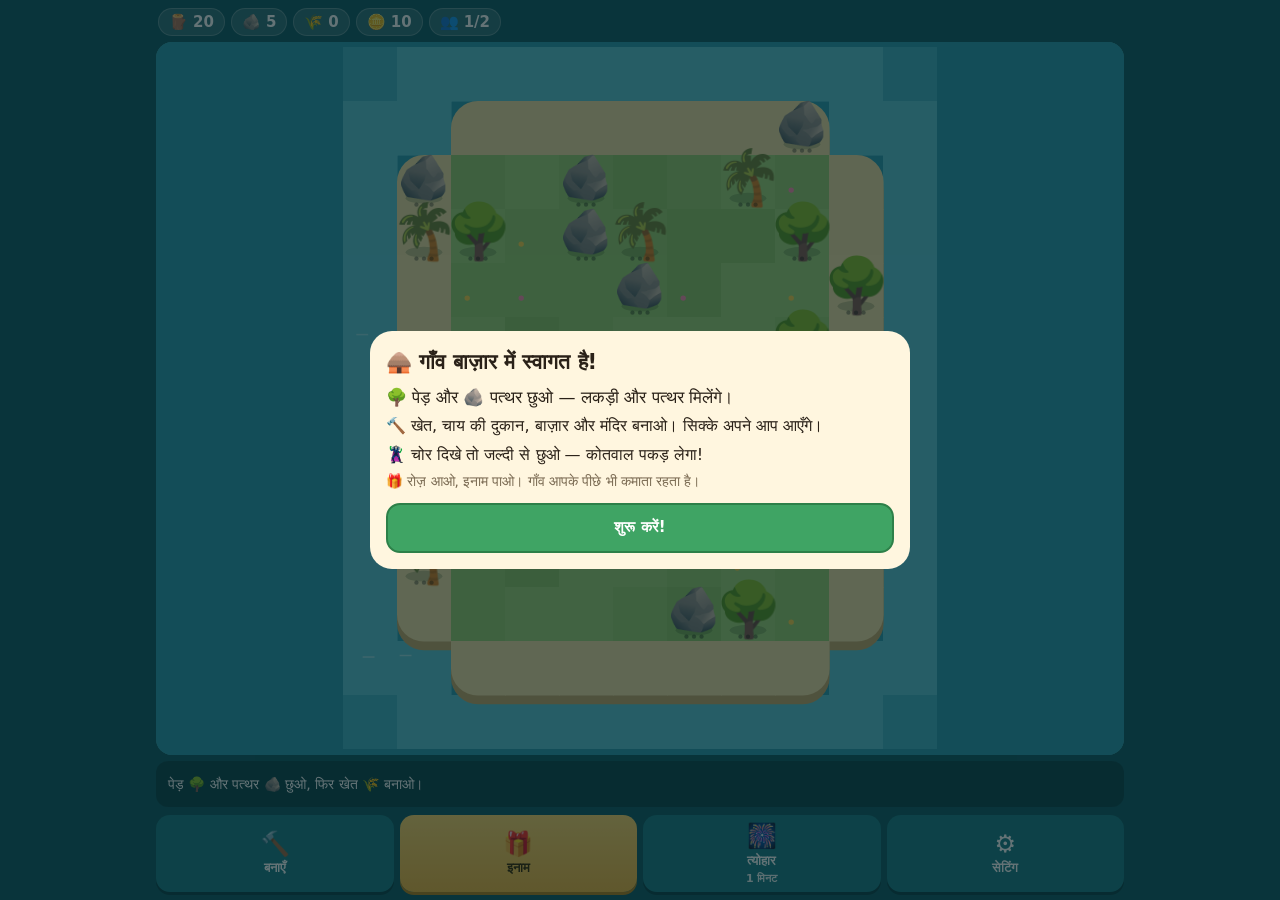
==== inde/index.html @ fd516fac "Équilibrage d'Île Paradis + version Inde simplifiée (inde/) - Île Paradis : coûts/durées plus élevés" ====
<!doctype html>
<html lang="hi">
<head>
<meta charset="utf-8">
<meta name="viewport" content="width=device-width,initial-scale=1,maximum-scale=1,user-scalable=no,viewport-fit=cover">
<meta name="theme-color" content="#0f5a63">
<meta name="apple-mobile-web-app-capable" content="yes">
<meta name="mobile-web-app-capable" content="yes">
<title>गाँव बाज़ार</title>
<link rel="stylesheet" href="style.css">
</head>
<body>
<div id="app">
  <header id="hud" aria-label="Resources"></header>

  <main id="stage">
    <canvas id="c" aria-label="Village map"></canvas>
    <div id="toasts" aria-live="polite"></div>
    <button id="adBtn" type="button" hidden></button>
  </main>

  <div id="hint"></div>

  <nav id="bar">
    <button class="tab" id="bBuild" type="button"></button>
    <button class="tab" id="bGift" type="button"></button>
    <button class="tab" id="bFest" type="button"></button>
    <button class="tab" id="bSet" type="button"></button>
  </nav>
</div>

<div id="modal" hidden>
  <div class="sheet" role="dialog" aria-modal="true" aria-labelledby="mTitle">
    <h2 id="mTitle"></h2>
    <div id="mBody"></div>
    <div id="mFoot"></div>
  </div>
</div>

<script src="game.js"></script>
</body>
</html>
---- inde/style.css ----
:root {
  --sea: #0f5a63;
  --sea-2: #1a7d86;
  --cream: #fff6df;
  --ink: #2a2118;
  --muted: #7a6a52;
  --coral: #ff7a59;
  --leaf: #3fa464;
  --gold: #f4b73e;
  --line: #f0e2bd;
}

* { box-sizing: border-box; -webkit-tap-highlight-color: transparent; }
[hidden] { display: none !important; }

html, body {
  margin: 0;
  height: 100%;
  background: var(--sea);
  color: #fff;
  font-family: "Noto Sans Devanagari", "Mukta", "Hind", ui-rounded, system-ui, -apple-system, "Segoe UI", Roboto, sans-serif;
  line-height: 1.45;
  overscroll-behavior: none;
  -webkit-user-select: none;
  user-select: none;
}

#app {
  height: 100%;
  height: 100dvh;
  max-width: 980px;
  margin: 0 auto;
  display: flex;
  flex-direction: column;
}

/* ---------- HUD ---------- */
#hud {
  display: flex;
  flex-wrap: wrap;
  gap: 6px;
  padding: 8px 8px 6px;
  padding-top: max(8px, env(safe-area-inset-top));
}
.chip {
  display: flex;
  align-items: center;
  gap: 5px;
  padding: 4px 10px;
  border-radius: 999px;
  background: rgba(255, 255, 255, .14);
  border: 1px solid rgba(255, 255, 255, .22);
  font-weight: 800;
  font-size: 15px;
  line-height: 1.2;
  font-variant-numeric: tabular-nums;
}
.chip b { font-weight: 800; }
.chip.pop { animation: pop .35s ease-out; }
@keyframes pop {
  0% { transform: scale(1); }
  40% { transform: scale(1.18); background: rgba(244, 183, 62, .45); }
  100% { transform: scale(1); }
}

/* ---------- Scène ---------- */
#stage {
  position: relative;
  flex: 1;
  min-height: 0;
  background: #23919b;
  border-radius: 16px;
  margin: 0 6px;
  overflow: hidden;
  box-shadow: inset 0 0 0 2px rgba(255, 255, 255, .18);
}
#c {
  position: absolute;
  inset: 0;
  width: 100%;
  height: 100%;
  touch-action: none;
  display: block;
}
#toasts {
  position: absolute;
  top: 8px;
  left: 8px;
  right: 8px;
  display: flex;
  flex-direction: column;
  align-items: center;
  gap: 6px;
  pointer-events: none;
}
.toast {
  max-width: 100%;
  padding: 6px 12px;
  border-radius: 12px;
  background: rgba(20, 30, 40, .82);
  font-size: 13px;
  line-height: 1.3;
  font-weight: 700;
  text-align: center;
  animation: toastIn .25s ease-out;
}
.toast.out { opacity: 0; transition: opacity .4s; }
@keyframes toastIn { from { transform: translateY(-8px); opacity: 0; } }

#adBtn {
  position: absolute;
  right: 8px;
  bottom: 8px;
  border: 0;
  border-radius: 999px;
  padding: 10px 14px;
  font: inherit;
  font-weight: 800;
  font-size: 14px;
  color: #3a2600;
  background: linear-gradient(#ffd56a, #f4b73e);
  box-shadow: 0 3px 0 #b9821b, 0 6px 14px rgba(0, 0, 0, .3);
  animation: wiggle 1.2s ease-in-out infinite;
}
@keyframes wiggle {
  0%, 100% { transform: rotate(0); }
  25% { transform: rotate(-2deg); }
  75% { transform: rotate(2deg); }
}

/* ---------- Conseil + barre ---------- */
#hint {
  min-height: 46px;
  margin: 6px 6px 0;
  padding: 8px 12px;
  display: flex;
  align-items: center;
  gap: 10px;
  border-radius: 12px;
  background: rgba(0, 0, 0, .24);
  font-size: 14px;
  line-height: 1.3;
}
#hint .grow { flex: 1; }
#hint button {
  border: 0;
  border-radius: 10px;
  padding: 7px 12px;
  font: inherit;
  font-weight: 800;
  color: #fff;
  background: var(--coral);
}

#bar {
  display: grid;
  grid-template-columns: repeat(4, 1fr);
  gap: 6px;
  padding: 8px 6px;
  padding-bottom: max(8px, env(safe-area-inset-bottom));
}
.tab {
  display: flex;
  flex-direction: column;
  align-items: center;
  gap: 2px;
  padding: 8px 4px 7px;
  border: 0;
  border-radius: 14px;
  font: inherit;
  font-size: 12.5px;
  font-weight: 800;
  color: #fff;
  background: var(--sea-2);
  box-shadow: 0 3px 0 #0b4249;
}
.tab span { font-size: 24px; line-height: 1.1; }
.tab:active { transform: translateY(2px); box-shadow: 0 1px 0 #0b4249; }

/* ---------- Fenêtres ---------- */
#modal {
  position: fixed;
  inset: 0;
  z-index: 10;
  display: flex;
  align-items: flex-end;
  justify-content: center;
  background: rgba(5, 30, 34, .62);
}
.sheet {
  width: min(540px, 100%);
  max-height: 88vh;
  max-height: 88dvh;
  overflow-y: auto;
  padding: 16px 16px max(16px, env(safe-area-inset-bottom));
  border-radius: 22px 22px 0 0;
  background: var(--cream);
  color: var(--ink);
  animation: sheetIn .22s ease-out;
}
@keyframes sheetIn { from { transform: translateY(30px); opacity: 0; } }
@media (min-width: 700px) {
  #modal { align-items: center; }
  .sheet { border-radius: 22px; }
}
.sheet h2 { margin: 0 0 8px; font-size: 21px; }
.sheet p { margin: 6px 0; line-height: 1.4; }
.sheet .muted { color: var(--muted); font-size: 13.5px; }
.sheet .big { font-size: 17px; }

#mFoot { display: flex; flex-direction: column; gap: 8px; margin-top: 12px; }

.btn {
  border: 0;
  border-radius: 14px;
  padding: 12px 14px;
  font: inherit;
  font-weight: 800;
  font-size: 15px;
  color: var(--ink);
  background: #fff;
  border: 2px solid var(--line);
  text-align: center;
}
.btn.primary { background: var(--leaf); border-color: #2d8049; color: #fff; }
.btn.ad { background: linear-gradient(#ffd56a, #f4b73e); border-color: #d99a22; color: #3a2600; }
.btn.ghost { background: transparent; border-color: transparent; color: var(--muted); }
.btn.sm { padding: 8px 12px; font-size: 13.5px; }
.btn:disabled { opacity: .45; }
.btn:active:not(:disabled) { transform: scale(.98); }

.row {
  display: flex;
  align-items: center;
  gap: 12px;
  width: 100%;
  margin: 8px 0;
  padding: 10px 12px;
  border-radius: 16px;
  background: #fff;
  border: 2px solid var(--line);
  color: var(--ink);
  font: inherit;
  text-align: left;
}
button.row:disabled { opacity: .5; }
button.row:active:not(:disabled) { transform: scale(.985); }
.row .ico { font-size: 30px; line-height: 1; flex: none; }
.row .grow { flex: 1; min-width: 0; }
.row .name { display: block; font-weight: 800; font-size: 16px; }
.row .desc { display: block; font-size: 13px; color: var(--muted); line-height: 1.3; margin-top: 2px; }
.row .cost { margin-top: 4px; font-size: 13.5px; font-weight: 700; display: flex; flex-wrap: wrap; gap: 8px; }
.row .cost .lack { color: #c0392b; }
.row.sel { border-color: var(--leaf); background: #effaf1; }

.pill {
  display: inline-block;
  padding: 2px 9px;
  border-radius: 999px;
  font-size: 12px;
  font-weight: 800;
  background: #eadfc4;
  color: var(--muted);
}
.pill.on { background: #d4f0dc; color: #1e6b3a; }

.voters { display: flex; flex-wrap: wrap; gap: 6px; margin: 8px 0; }
.voter {
  display: flex;
  align-items: center;
  gap: 4px;
  padding: 3px 9px;
  border-radius: 999px;
  background: #fff;
  border: 2px solid var(--line);
  font-size: 13px;
  font-weight: 700;
}
.voter.yes { border-color: #7cc791; }
.voter.no { border-color: #e59a8d; }

.factors { margin: 6px 0; padding: 0; list-style: none; font-size: 14px; }
.factors li { display: flex; justify-content: space-between; padding: 3px 0; border-bottom: 1px dashed var(--line); }
.factors .pos { color: #1e6b3a; font-weight: 800; }
.factors .neg { color: #c0392b; font-weight: 800; }

.adbar { height: 12px; border-radius: 999px; background: #eadfc4; overflow: hidden; margin: 12px 0 6px; }
.adbar i { display: block; height: 100%; width: 0; background: var(--gold); }
.adbox { padding: 14px; border-radius: 16px; background: #fff; border: 2px dashed #d99a22; text-align: center; }
.adbox .tv { font-size: 44px; }

/* ---------- Gaon Bazaar : ajouts ---------- */
.chip { white-space: nowrap; }
.tab { min-height: 62px; justify-content: center; text-align: center; }
.tab small { display: block; font-size: 11px; font-weight: 700; opacity: .9; line-height: 1.2; }
.tab.ready { background: linear-gradient(#ffb347, #f08a1c); box-shadow: 0 3px 0 #a85d0c; animation: wiggle 1.2s ease-in-out infinite; }
.tab.live { background: linear-gradient(#e0569a, #b3226d); box-shadow: 0 3px 0 #7a1049; }
.tab.gift { background: linear-gradient(#ffd56a, #f4b73e); color: #3a2600; box-shadow: 0 3px 0 #b9821b; animation: wiggle 1.2s ease-in-out infinite; }
.days { display: grid; grid-template-columns: repeat(4, 1fr); gap: 6px; margin: 10px 0; }
.day { padding: 8px 4px; border-radius: 12px; background: #fff; border: 2px solid var(--line); text-align: center; font-size: 12px; font-weight: 700; line-height: 1.3; }
.day b { display: block; font-size: 12px; color: var(--muted); }
.day .em { font-size: 22px; line-height: 1.2; display: block; }
.day.done { background: #effaf1; border-color: #7cc791; opacity: .75; }
.day.now { border-color: #f08a1c; background: #fff3dc; box-shadow: 0 0 0 3px rgba(240, 138, 28, .25); }
.day.big { grid-column: span 2; }
.langs { display: grid; grid-template-columns: 1fr 1fr; gap: 8px; margin: 8px 0; }
.langs .btn.sel { border-color: var(--leaf); background: #effaf1; }

@media (max-width: 420px) {
  #hud { gap: 4px; padding-left: 6px; padding-right: 6px; }
  .chip { padding: 3px 8px; gap: 3px; font-size: 14px; }
}
.btn small { font-weight: 700; font-size: 12.5px; }
.btn small span.lack { color: #c0392b; }
.btn.primary small span.lack { color: #ffd2cc; }
.btn small span { margin: 0 4px; }
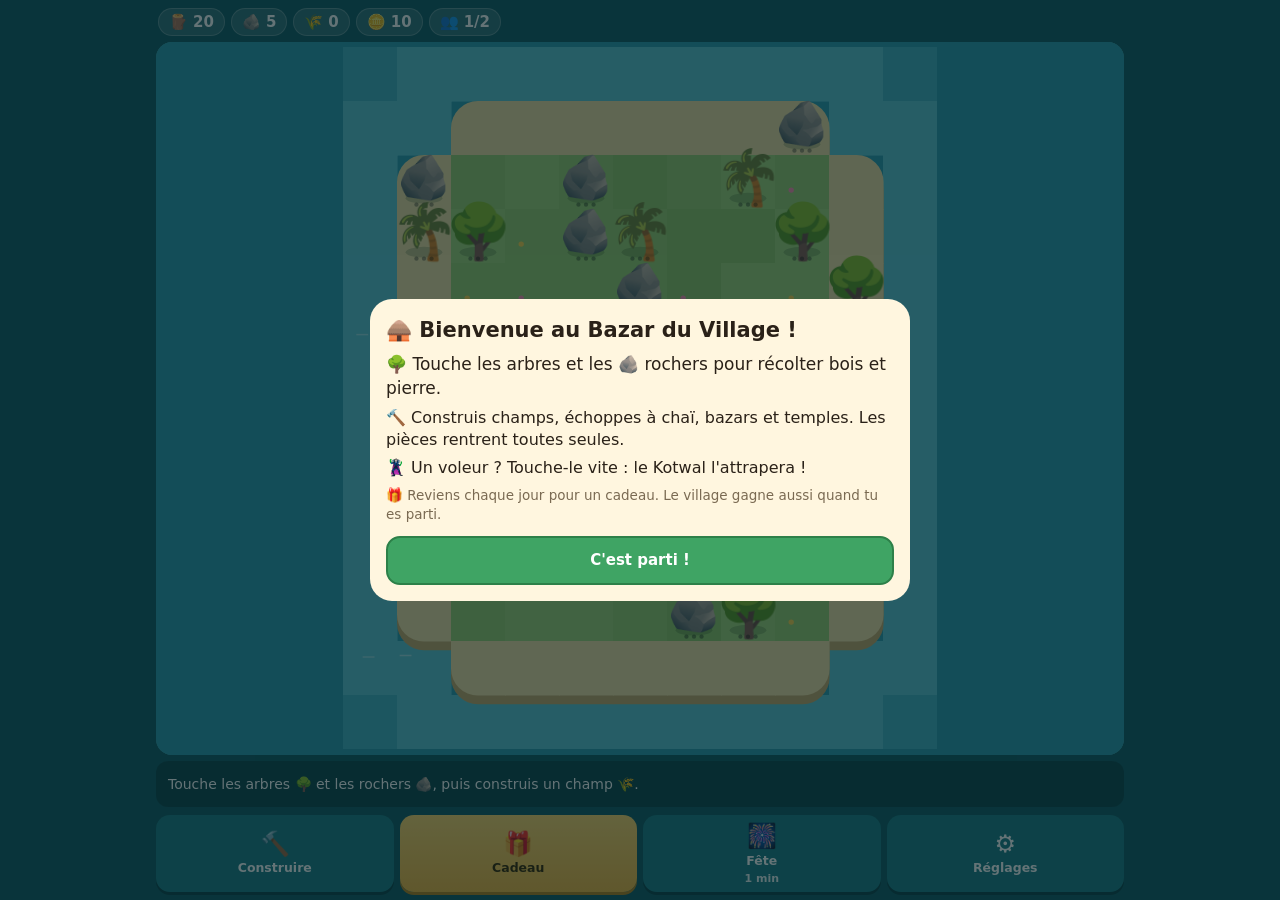
==== commit 41238a4d: "Version Inde : français par défaut pour tout le monde Co-Authored-By: Claude Sonnet 5.5 <noreply@ant" ====
--- a/inde/index.html
+++ b/inde/index.html
@@ -1,12 +1,12 @@
 <!doctype html>
-<html lang="hi">
+<html lang="fr">
 <head>
 <meta charset="utf-8">
 <meta name="viewport" content="width=device-width,initial-scale=1,maximum-scale=1,user-scalable=no,viewport-fit=cover">
 <meta name="theme-color" content="#0f5a63">
 <meta name="apple-mobile-web-app-capable" content="yes">
 <meta name="mobile-web-app-capable" content="yes">
-<title>गाँव बाज़ार</title>
+<title>Bazar du Village</title>
 <link rel="stylesheet" href="style.css">
 </head>
 <body>
--- a/inde/style.css
+++ b/inde/style.css
@@ -303,7 +303,7 @@
 .day.done { background: #effaf1; border-color: #7cc791; opacity: .75; }
 .day.now { border-color: #f08a1c; background: #fff3dc; box-shadow: 0 0 0 3px rgba(240, 138, 28, .25); }
 .day.big { grid-column: span 2; }
-.langs { display: grid; grid-template-columns: 1fr 1fr; gap: 8px; margin: 8px 0; }
+.langs { display: grid; grid-template-columns: repeat(3, 1fr); gap: 8px; margin: 8px 0; }
 .langs .btn.sel { border-color: var(--leaf); background: #effaf1; }
 
 @media (max-width: 420px) {
